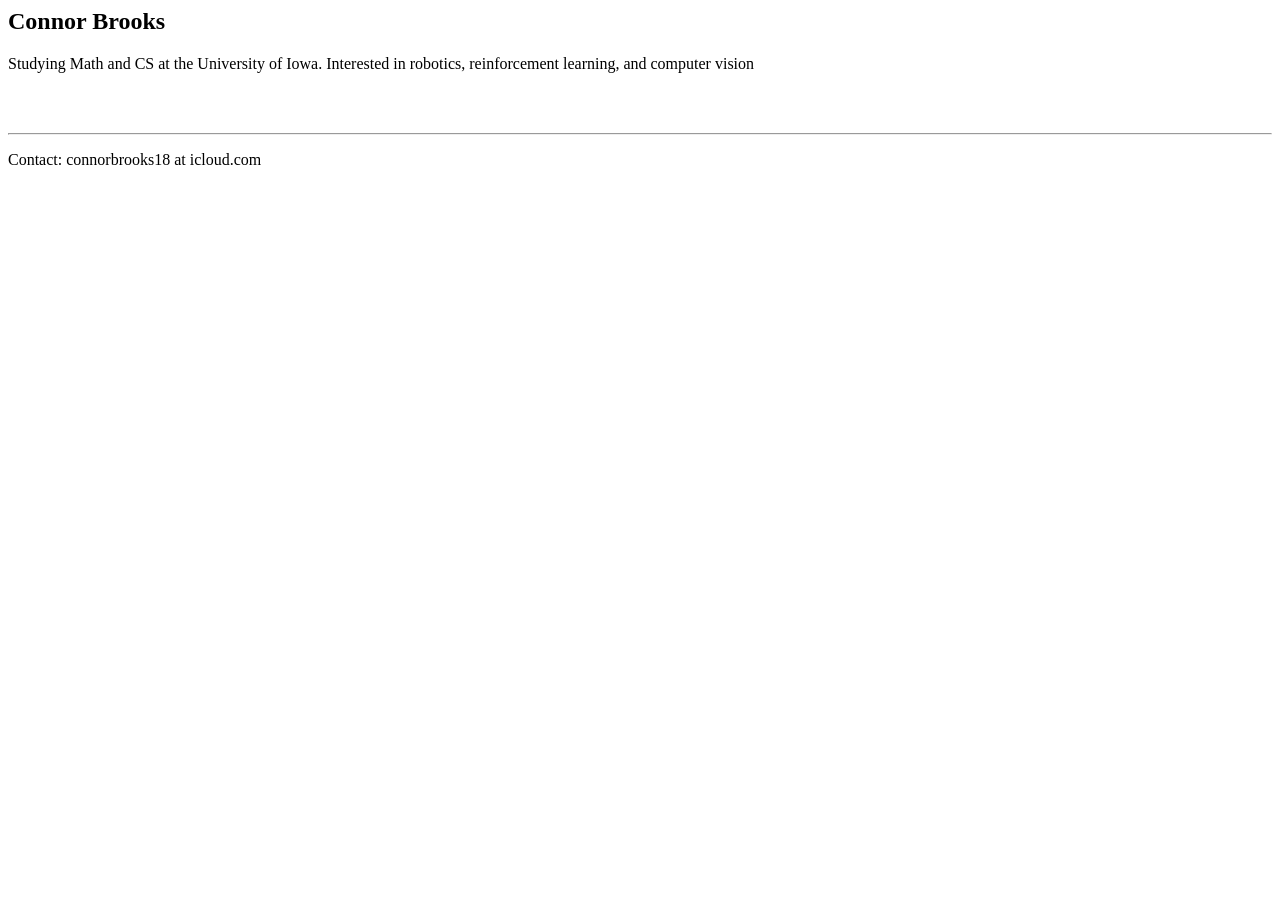
==== index.html @ 9ac9124c "update library" ====
<html>
    <head>
		<link rel="stylesheet" href="style.css">
    </head>
    <body>

	<h2>Connor Brooks</h2>
	<p>Studying Math and CS at the University of Iowa. Interested in robotics, reinforcement learning, and computer vision</p>


    <br><br>
    <hr>

	<p class="small"><span class="grey">Contact:</span> connorbrooks18 at icloud.com</p>
    </body>
	<script src="script.js"></script>

</html>
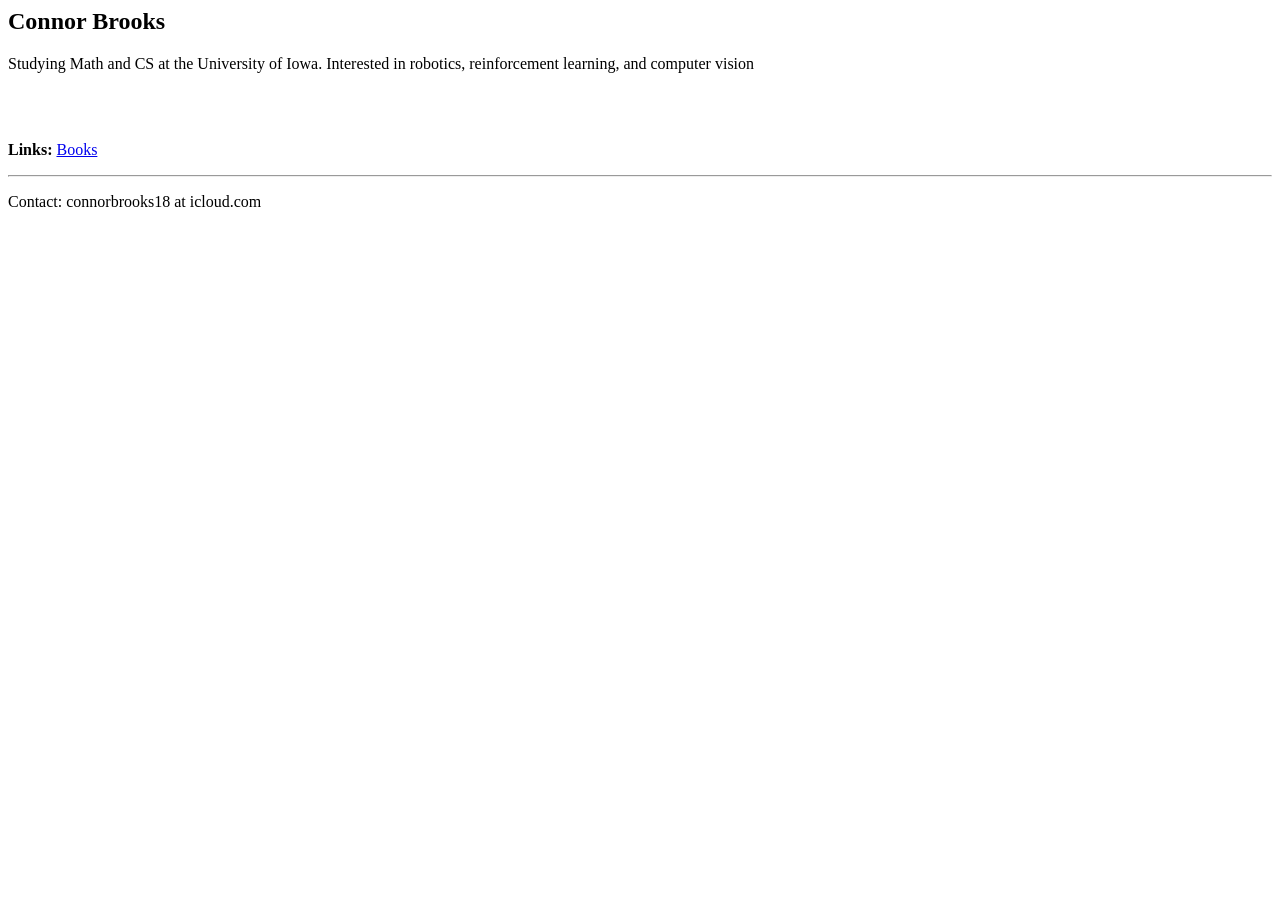
==== commit 4af84185: "add link to library" ====
--- a/index.html
+++ b/index.html
@@ -9,6 +9,11 @@
 
 
     <br><br>
+
+	<p>
+	<strong>Links: </strong>
+	<a href="library.html">Books</a>
+	</p>
     <hr>
 
 	<p class="small"><span class="grey">Contact:</span> connorbrooks18 at icloud.com</p>
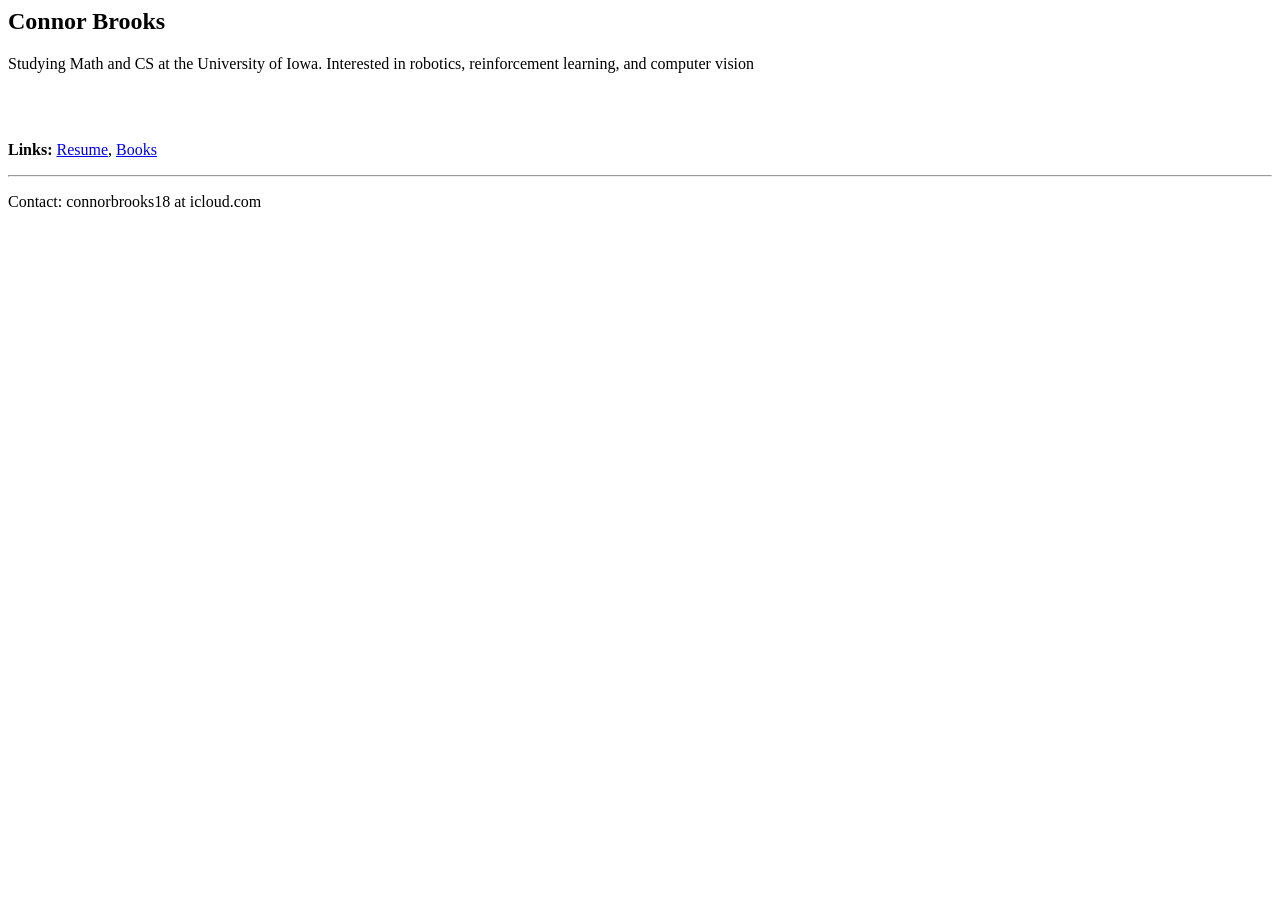
==== commit 0b12805e: "add resume" ====
--- a/index.html
+++ b/index.html
@@ -12,6 +12,7 @@
 
 	<p>
 	<strong>Links: </strong>
+	<a href="Brooks_Connor_resume.pdf">Resume</a>,
 	<a href="library.html">Books</a>
 	</p>
     <hr>
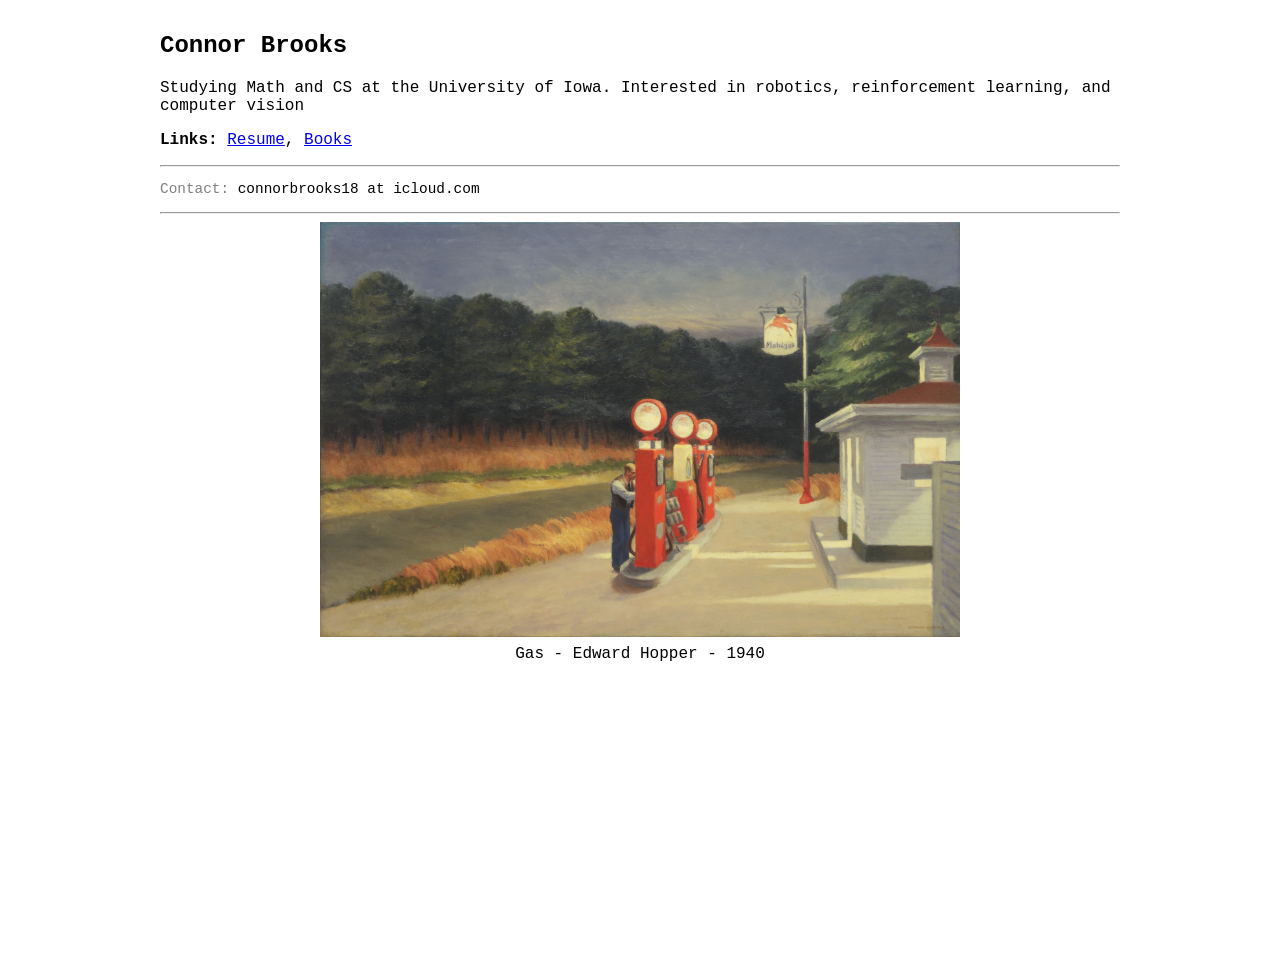
==== commit c30c1606: "add hopper artwork" ====
--- a/index.html
+++ b/index.html
@@ -5,19 +5,29 @@
     <body>
 
 	<h2>Connor Brooks</h2>
-	<p>Studying Math and CS at the University of Iowa. Interested in robotics, reinforcement learning, and computer vision</p>
+
+	<main>
+		<p>Studying Math and CS at the University of Iowa. Interested in robotics, reinforcement learning, and computer vision</p>
 
 
-    <br><br>
+		<p>
+		<strong>Links: </strong>
+		<a href="Brooks_Connor_resume.pdf">Resume</a>,
+		<a href="library.html">Books</a>
+		</p>
+	</main>
 
-	<p>
-	<strong>Links: </strong>
-	<a href="Brooks_Connor_resume.pdf">Resume</a>,
-	<a href="library.html">Books</a>
-	</p>
     <hr>
 
 	<p class="small"><span class="grey">Contact:</span> connorbrooks18 at icloud.com</p>
+
+	<hr>
+
+	<section id="hopper-section">
+		<img src="hopper.png" id="hopper">
+		<p id="hopper-caption">Gas - Edward Hopper - 1940</p>
+	</section>
+
     </body>
 	<script src="script.js"></script>
 
--- a/style.css
+++ b/style.css
@@ -0,0 +1,46 @@
+
+html {
+	width: 100vw;
+	font-family: 'Courier New', monospace;
+}
+
+body {     
+	min-height: 100vh;
+	max-width: 75vw;
+	margin: 0 auto;
+	padding: 2em;
+}
+
+a {
+}
+
+main {
+
+	/*min-height: 75vh;*/
+}
+
+.small {
+    font-size: 90%;
+}
+
+.grey {
+    color: grey;
+}
+
+#hopper {
+	max-width: 50vw;
+	margin: 0 auto;
+	text-align: center;
+}
+
+#hopper-caption {
+	text-align: center;
+	padding: 0em;
+	margin: .5em auto;
+}
+
+#hopper-section {
+	text-align: center;
+	margin: 0 auto;
+}
+
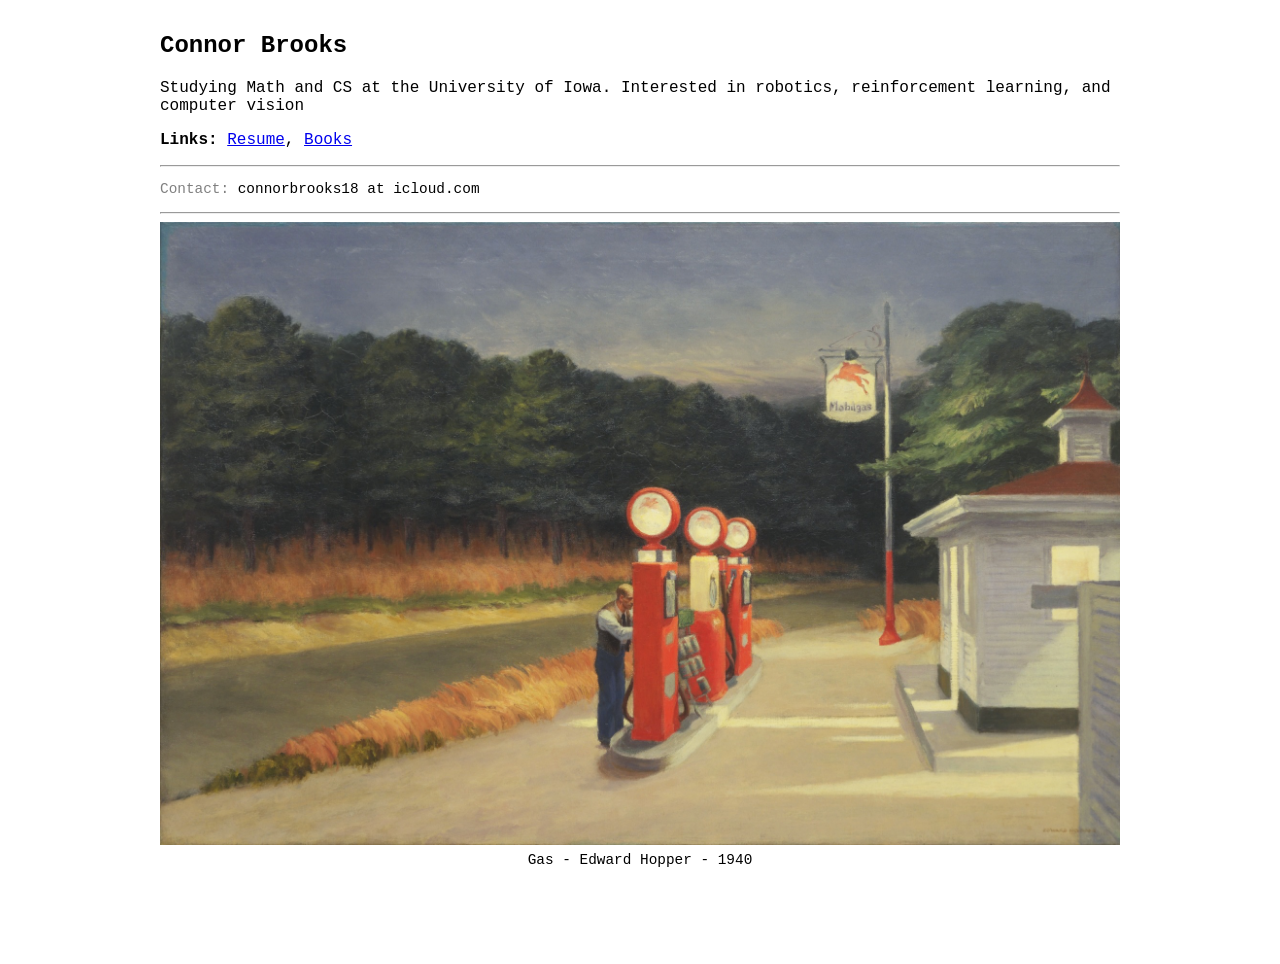
==== commit 196542b5: "shrink hopper caption" ====
--- a/index.html
+++ b/index.html
@@ -25,7 +25,7 @@
 
 	<section id="hopper-section">
 		<img src="hopper.png" id="hopper">
-		<p id="hopper-caption">Gas - Edward Hopper - 1940</p>
+		<p id="hopper-caption" class="small">Gas - Edward Hopper - 1940</p>
 	</section>
 
     </body>
--- a/style.css
+++ b/style.css
@@ -27,8 +27,12 @@
     color: grey;
 }
 
+.book-title {
+	font-style: italic;
+}
+
 #hopper {
-	max-width: 50vw;
+	max-width: 75vw;
 	margin: 0 auto;
 	text-align: center;
 }
